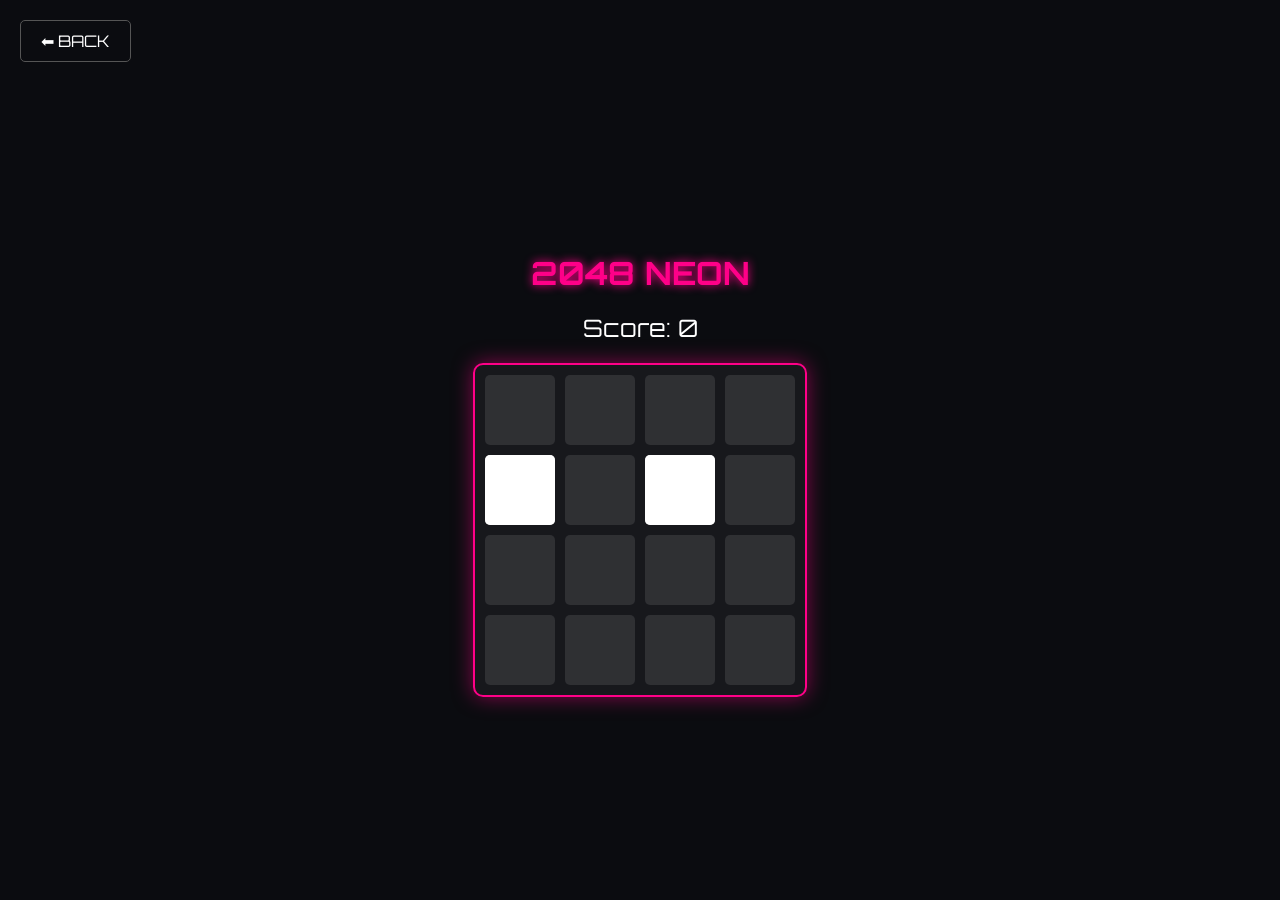
==== 2048.html @ 8f14299f "feat: Finish all 10 minigames in the Game Portal" ====
<!DOCTYPE html>
<html>
<head>
    <title>2048 Neon</title>
    <meta name="viewport" content="width=device-width, initial-scale=1.0">
    <link href="https://fonts.googleapis.com/css2?family=Orbitron:wght@400;700;900&display=swap" rel="stylesheet">
    <style>
        body { background: #0b0c10; color: #fff; font-family: 'Orbitron', sans-serif; text-align: center; margin: 0; display: flex; flex-direction: column; align-items: center; justify-content: center; min-height: 100vh;}
        h1 { color: #ff0088; text-shadow: 0 0 10px #ff0088; margin-top: 50px; margin-bottom: 20px;}
        .grid { display: grid; grid-template-columns: repeat(4, 70px); gap: 10px; background: rgba(255,255,255,0.05); padding: 10px; border-radius: 10px; border: 2px solid #ff0088; box-shadow: 0 0 20px rgba(255,0,136,0.5); max-width: 95vw;}
        .cell { width: 70px; height: 70px; background: rgba(255,255,255,0.1); border-radius: 5px; display: flex; align-items: center; justify-content: center; font-size: 24px; font-weight: bold; transition: 0.1s; }
        .back-btn { position: absolute; top: 20px; left: 20px; color: #fff; text-decoration: none; border: 1px solid #555; padding: 10px 20px; border-radius: 5px; z-index: 10;}
        #score { font-size: 24px; margin-bottom: 20px; }
        @media (max-width: 400px) {
            .grid { grid-template-columns: repeat(4, 60px); }
            .cell { width: 60px; height: 60px; font-size: 18px; }
        }
    </style>
</head>
<body>
    <a href="index.html" class="back-btn">⬅ BACK</a>
    <h1>2048 NEON</h1>
    <div id="score">Score: 0</div>
    <div class="grid" id="grid"></div>
    <script>
        const grid = document.getElementById('grid');
        const scoreEl = document.getElementById('score');
        let board = Array(4).fill().map(()=>Array(4).fill(0));
        let score = 0;

        function init() {
            grid.innerHTML = '';
            for(let i=0; i<16; i++) { let c=document.createElement('div'); c.className='cell'; c.id='c'+i; grid.appendChild(c); }
            addTile(); addTile(); updateUI();
        }

        function addTile() {
            let empty = [];
            for(let r=0; r<4; r++) for(let c=0; c<4; c++) if(board[r][c]===0) empty.push({r,c});
            if(empty.length>0) {
                let cell = empty[Math.floor(Math.random()*empty.length)];
                board[cell.r][cell.c] = Math.random() < 0.9 ? 2 : 4;
            }
        }

        function getColor(val) {
            const colors = {
                2: '#fff', 4: '#00f3ff', 8: '#39ff14', 16: '#ffef00', 32: '#ff8800',
                64: '#ff3131', 128: '#ff00ff', 256: '#8800ff', 512: '#00ff88', 1024: '#ffff00', 2048: '#ff0088'
            };
            return colors[val] || '#ff0088';
        }

        function updateUI() {
            scoreEl.innerText = `Score: ${score}`;
            for(let r=0; r<4; r++) {
                for(let c=0; c<4; c++) {
                    let cv = board[r][c];
                    let el = document.getElementById('c'+(r*4+c));
                    el.innerText = cv === 0 ? '' : cv;
                    el.style.color = cv >= 8 ? '#fff' : '#00f3ff';
                    el.style.background = cv === 0 ? 'rgba(255,255,255,0.1)' : getColor(cv);
                    if(cv>0) { el.style.boxShadow = `inset 0 0 10px ${getColor(cv)}`; el.style.color = '#fff'; }
                    else { el.style.boxShadow = 'none'; }
                }
            }
        }

        function slide(row) {
            let arr = row.filter(val => val);
            let missing = 4 - arr.length;
            let zeros = Array(missing).fill(0);
            return arr.concat(zeros);
        }

        function combine(row) {
            for(let i=0; i<3; i++) {
                if(row[i] !== 0 && row[i] === row[i+1]) {
                    row[i] *= 2;
                    score += row[i];
                    row[i+1] = 0;
                }
            }
            return row;
        }

        function operate(row) {
            row = slide(row);
            row = combine(row);
            row = slide(row);
            return row;
        }

        function moveLeft() {
            let changed=false;
            for(let r=0; r<4; r++) {
                let old = board[r].join(',');
                board[r] = operate(board[r]);
                if(old !== board[r].join(',')) changed = true;
            }
            if(changed) { addTile(); updateUI(); }
        }

        function moveRight() {
            let changed=false;
            for(let r=0; r<4; r++) {
                let old = board[r].join(',');
                board[r] = operate(board[r].reverse()).reverse();
                if(old !== board[r].join(',')) changed = true;
            }
            if(changed) { addTile(); updateUI(); }
        }

        function moveUp() {
            let changed=false;
            for(let c=0; c<4; c++) {
                let old = [board[0][c],board[1][c],board[2][c],board[3][c]];
                let col = operate([...old]);
                for(let r=0; r<4; r++) board[r][c] = col[r];
                if(old.join(',') !== col.join(',')) changed = true;
            }
            if(changed) { addTile(); updateUI(); }
        }

        function moveDown() {
            let changed=false;
            for(let c=0; c<4; c++) {
                let old = [board[0][c],board[1][c],board[2][c],board[3][c]];
                let col = operate(old.reverse()).reverse();
                for(let r=0; r<4; r++) board[r][c] = col[r];
                if(old.reverse().join(',') !== col.join(',')) changed = true;
            }
            if(changed) { addTile(); updateUI(); }
        }

        let touchX=0, touchY=0;
        document.addEventListener('touchstart', e => { touchX=e.touches[0].clientX; touchY=e.touches[0].clientY; }, {passive:false});
        document.addEventListener('touchend', e => {
            let dx = e.changedTouches[0].clientX - touchX;
            let dy = e.changedTouches[0].clientY - touchY;
            if(Math.abs(dx)>Math.abs(dy)) {
                if(dx>30) moveRight(); else if(dx<-30) moveLeft();
            } else {
                if(dy>30) moveDown(); else if(dy<-30) moveUp();
            }
        });

        document.addEventListener('keydown', e => {
            if([37,38,39,40].includes(e.keyCode)){ e.preventDefault(); }
            if(e.key==='ArrowLeft') moveLeft();
            else if(e.key==='ArrowRight') moveRight();
            else if(e.key==='ArrowUp') moveUp();
            else if(e.key==='ArrowDown') moveDown();
        });

        init();
    </script>
</body>
</html>
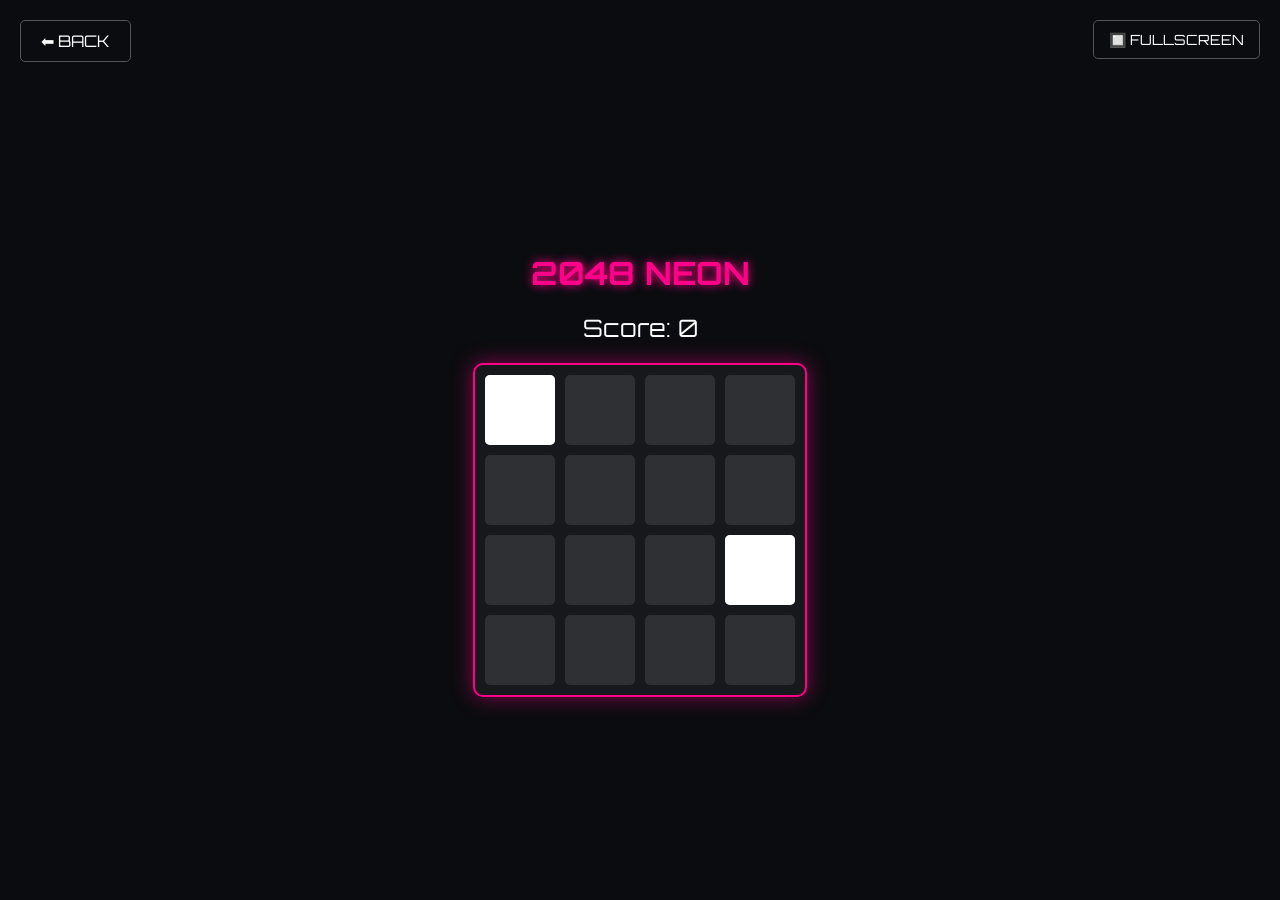
==== commit 3eac40a5: "feat: Added Fullscreen, Rotate Lock, responsive canvas scaling, and Pong Local Multiplayer" ====
--- a/2048.html
+++ b/2048.html
@@ -2,7 +2,7 @@
 <html>
 <head>
     <title>2048 Neon</title>
-    <meta name="viewport" content="width=device-width, initial-scale=1.0">
+    <meta name="viewport" content="width=device-width, height=device-height, initial-scale=1.0, maximum-scale=1.0, user-scalable=no, viewport-fit=cover">
     <link href="https://fonts.googleapis.com/css2?family=Orbitron:wght@400;700;900&display=swap" rel="stylesheet">
     <style>
         body { background: #0b0c10; color: #fff; font-family: 'Orbitron', sans-serif; text-align: center; margin: 0; display: flex; flex-direction: column; align-items: center; justify-content: center; min-height: 100vh;}
@@ -15,10 +15,15 @@
             .grid { grid-template-columns: repeat(4, 60px); }
             .cell { width: 60px; height: 60px; font-size: 18px; }
         }
+    
+        .fs-btn { position: absolute; top: 20px; right: 20px; background: transparent; color: #fff; border: 1px solid #555; padding: 10px 15px; border-radius: 5px; cursor: pointer; z-index: 100; font-family: 'Orbitron', Arial; font-size: 14px;}
+        canvas { max-height: 80vh !important; max-width: 100vw !important; object-fit: contain; touch-action: none; outline: none; -webkit-tap-highlight-color: transparent;}
+    
     </style>
 </head>
 <body>
     <a href="index.html" class="back-btn">⬅ BACK</a>
+    <button onclick="document.documentElement.requestFullscreen().catch(e=>{})" class="fs-btn">🔲 FULLSCREEN</button>
     <h1>2048 NEON</h1>
     <div id="score">Score: 0</div>
     <div class="grid" id="grid"></div>
